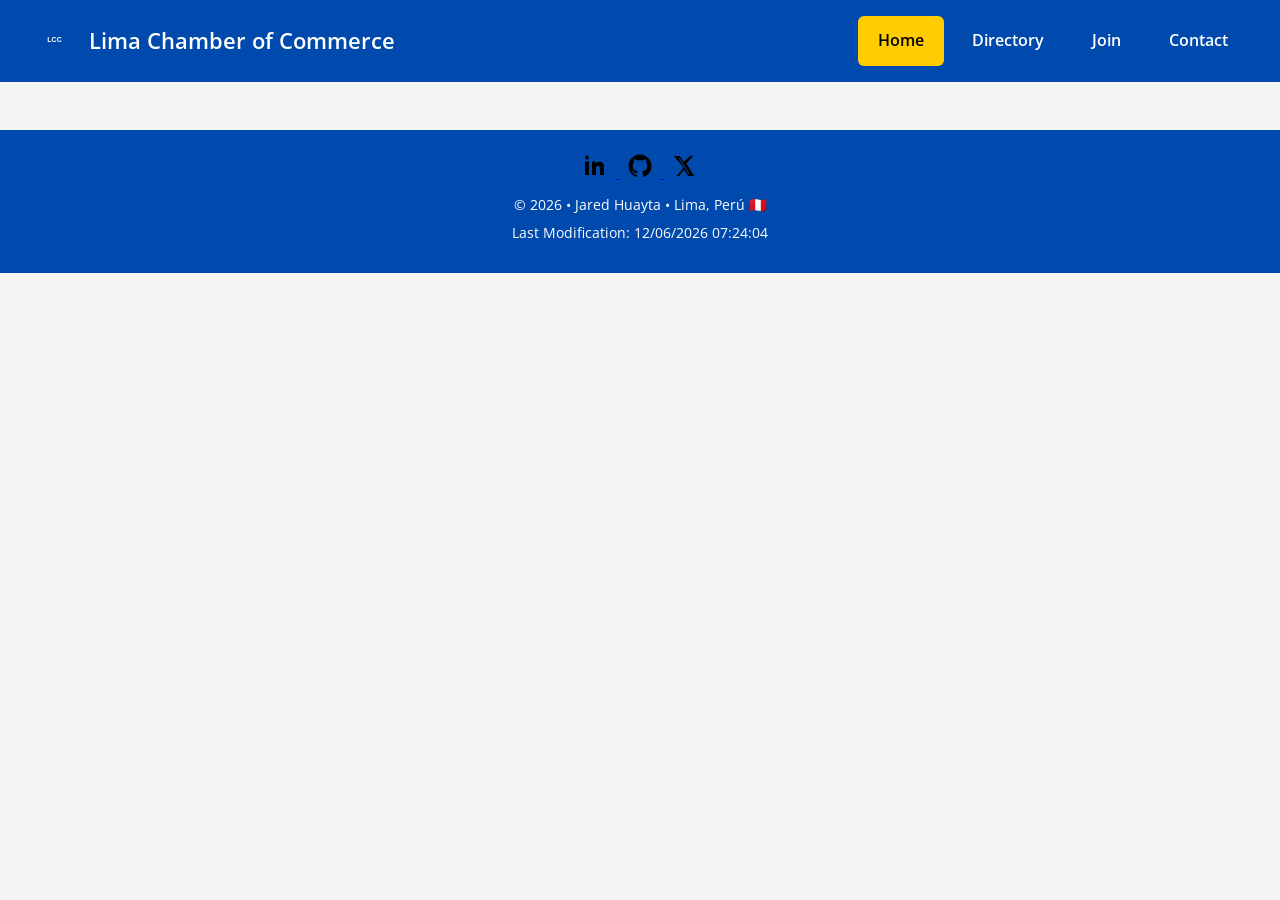
==== chamber/index.html @ 55535513 "week 02 menu" ====
<!DOCTYPE html>
<html lang="en">

<head>
    <meta charset="UTF-8">
    <meta name="viewport" content="width=device-width, initial-scale=1.0">
    <title>Lima Chamber of Commerce – Directory</title>
    <meta name="description" content="Business directory of members of the Lima Chamber of Commerce.">
    <meta name="author" content="Jared Huayta">

    <!-- Social Meta -->
    <meta property="og:title" content="Lima Chamber of Commerce – Directory">
    <meta property="og:description" content="Discover the businesses that support our community.">
    <meta property="og:image" content="images/social-share.png">
    <meta property="og:url" content="https://tu-sitio.com/chamber/directory.html">

    <!-- Favicon -->
    <link rel="icon" type="image/png" href="images/favicon.png">

    <link rel="preconnect" href="https://fonts.googleapis.com">
    <link rel="preconnect" href="https://fonts.gstatic.com" crossorigin>
    <link href="https://fonts.googleapis.com/css2?family=Open+Sans:wght@400;600&display=swap" rel="stylesheet">

    <!-- CSS -->
    <link rel="stylesheet" href="styles/chamber-small.css">
    <link rel="stylesheet" href="styles/chamber.css">

    <!-- JS -->
    <script src="scripts/navigation.js" defer></script>
    <script src="scripts/date.js" defer></script>
    <script src="scripts/directory.js" defer></script>
</head>

<body>
    <header>
        <div class="logo-container">
            <img src="images/logo.svg" alt="Site Logo" class="logo">
            <span class="site-name">Lima Chamber of Commerce</span>
        </div>
        <button id="menu-button" aria-label="Toggle navigation menu">☰</button>
        <nav id="nav-menu">
            <ul>
                <li><a href="index.html" class="active">Home</a></li>
                <li><a href="directory.html">Directory</a></li>
                <li><a href="#">Join</a></li>
                <li><a href="#">Contact</a></li>
            </ul>
        </nav>
    </header>

    <main>

    </main>

    <footer>
        <div class="social">
            <a href="https://linkedin.com/in/jaredhuayta" target="_blank" aria-label="LinkedIn">
                <img src="images/linkedin.svg" alt="LinkedIn icon">
            </a>
            <a href="https://github.com/jaredhuayta" target="_blank" aria-label="GitHub">
                <img src="images/github.svg" alt="GitHub icon">
            </a>
            <a href="https://x.com" aria-label="X account">
                <img src="images/xlogo.svg" alt="X icon">
            </a>
        </div>

        <p>&copy; <span id="currentyear"></span> • Jared Huayta • Lima, Perú 🇵🇪</p>
        <p id="lastModified"></p>
    </footer>
</body>

</html>
---- chamber/styles/chamber-small.css ----
/* ===== ROOT VARIABLES ===== */
:root {
  --primary-color: #004aad;
  --secondary-color: #f5f5f5;
  --accent-color: #ffcc00;
  --text-color: #333;
  --font-main: "Open Sans", sans-serif;
  --radius: 6px;
  --spacing: 1rem;
}

/* ===== GLOBAL RESET ===== */
* {
  box-sizing: border-box;
  margin: 0;
  padding: 0;
}

body {
  font-family: var(--font-main);
  color: var(--text-color);
  background-color: var(--secondary-color);
  line-height: 1.6;
}

/* ===== HEADER ===== */
header {
  display: flex;
  justify-content: space-between;
  align-items: center;
  background-color: var(--primary-color);
  color: #fff;
  padding: var(--spacing);
  position: relative;
}

.logo-container {
  display: flex;
  align-items: center;
  gap: 0.5rem;
}

.logo {
  width: 40px;
}

.site-name {
  font-weight: 600;
  font-size: 1.1rem;
}

/* ===== MENU BUTTON ===== */
#menu-button {
  background: none;
  border: none;
  color: #fff;
  font-size: 2rem;
  cursor: pointer;
  transition: transform 0.2s ease;
}

#menu-button:hover {
  transform: scale(1.1);
}

/* ===== NAVIGATION (Hidden by default) ===== */
nav {
  position: absolute;
  top: 100%;
  left: 0;
  width: 100%;
  background-color: var(--primary-color);
  display: none;
  opacity: 0;
  transform: translateY(-10px);
  transition: all 0.3s ease;
}

nav.open {
  display: block;
  opacity: 1;
  transform: translateY(0);
}

nav ul {
  list-style: none;
  margin: 0;
  padding: 0;
}

nav li {
  border-top: 1px solid rgba(255, 255, 255, 0.25);
}

nav a {
  display: block;
  padding: 1rem;
  color: #fff;
  text-decoration: none;
  font-weight: 600;
}

nav a:hover,
nav a.active {
  background-color: var(--accent-color);
  color: #000;
}

/* ===== MAIN ===== */
main {
  padding: var(--spacing);
}

h1 {
  color: var(--primary-color);
  font-size: 1.5rem;
  text-align: center;
  margin-bottom: 1rem;
}

section {
  background: #fff;
  border-radius: var(--radius);
  padding: var(--spacing);
  margin-bottom: var(--spacing);
  box-shadow: 0 2px 6px rgba(0, 0, 0, 0.1);
}

section h2 {
  background: var(--primary-color);
  color: #fff;
  padding: 0.5rem;
  border-radius: var(--radius) var(--radius) 0 0;
  font-size: 1.1rem;
  margin: -1rem -1rem 1rem -1rem;
}

.student-photo {
  display: block;
  margin: 0.5rem auto;
  max-width: 100%;
  border-radius: var(--radius);
}

/* ===== COURSES ===== */
.courses {
  text-align: center;
}

.filters {
  display: flex;
  justify-content: center;
  gap: 0.5rem;
  flex-wrap: wrap;
  margin: 1rem 0;
}

.filters button {
  background-color: var(--primary-color);
  color: #fff;
  border: none;
  padding: 0.5rem 1.2rem;
  border-radius: var(--radius);
  font-weight: 600;
  cursor: pointer;
  transition: background 0.2s ease;
}

.filters button:hover {
  background-color: var(--accent-color);
  color: #000;
}

.course-cards {
  display: flex;
  flex-direction: column; /* vertical in mobile */
  align-items: center;
  gap: 0.5rem;
}

.course-card {
  background: #eaeaea;
  padding: 0.8rem;
  border-radius: var(--radius);
  width: 80%;
  max-width: 200px;
  text-align: center;
  font-weight: 600;
}

.course-card.completed {
  background-color: #d2ffd2;
  border: 2px solid #32a852;
}

.credits {
  margin-top: 0.8rem;
  font-weight: 500;
  font-size: 0.95rem;
}

/* ===== FOOTER ===== */
footer {
  background-color: var(--primary-color);
  color: #fff;
  text-align: center;
  padding: var(--spacing);
}

footer .social {
  margin-bottom: 0.5rem;
}

footer img {
  width: 24px;
  height: 24px;
  margin: 0 0.4rem;
  filter: invert(1);
  transition: transform 0.2s ease;
}

footer img:hover {
  transform: scale(1.2);
}

footer p {
  margin: 0.3rem 0;
  font-size: 0.9rem;
}
---- chamber/styles/chamber.css ----
@media screen and (min-width: 640px) {
  /* ===== RESET / FIXES ===== */
  html,
  body {
    margin: 0;
    padding: 0;
    background-color: var(--secondary-color);
  }

  header,
  nav {
    border: none;
    margin: 0;
    padding: 0;
  }

  nav {
    position: static !important;
    top: auto !important;
    left: auto !important;
  }

  nav li {
    border-top: 0 !important; /* remove mobile border */
  }

  /* ===== HEADER ===== */
  header {
    display: flex;
    justify-content: space-between;
    align-items: center;
    background-color: var(--primary-color);
    color: #fff;
    padding: 1rem 2rem;
  }

  .logo-container {
    display: flex;
    align-items: center;
    gap: 0.75rem;
    white-space: nowrap;
  }

  .logo {
    width: 45px;
  }

  .site-name {
    font-size: 1.4rem;
    font-weight: 600;
  }

  #menu-button {
    display: none;
  }

  /* ===== NAVIGATION ===== */
  nav {
    display: flex !important;
    justify-content: flex-end;
    align-items: center;
    flex: 1;
    background: transparent;
    border: none;
    opacity: 1 !important;
    transform: none !important;
  }

  nav ul {
    display: flex;
    list-style: none;
    gap: 0.5rem;
    margin: 0;
    padding: 0;
  }

  nav a {
    display: block;
    padding: 0.75rem 1.25rem;
    text-decoration: none;
    color: #fff;
    font-weight: 600;
    border-radius: var(--radius);
    background-clip: padding-box;
    transition: background 0.2s ease, color 0.2s ease;
  }

  nav a:hover,
  nav a.active {
    background-color: var(--accent-color);
    color: #000;
  }

  /* ===== MAIN ===== */
  main {
    max-width: 1100px;
    margin: 2rem auto;
    padding: 0 2rem;
  }

  h1 {
    color: var(--primary-color);
    font-size: 2rem;
    text-align: center;
    margin-bottom: 1.5rem;
  }

  /* === About Me + Student Photo === */
  .top-sections {
    display: grid;
    grid-template-columns: 2fr 1fr;
    gap: 1rem;
    margin-bottom: 2rem;
  }

  section {
    background: #fff;
    border-radius: var(--radius);
    padding: 1.5rem;
    box-shadow: 0 2px 6px rgba(0, 0, 0, 0.1);
  }

  section h2 {
    background: var(--primary-color);
    color: #fff;
    font-size: 1.1rem;
    padding: 0.5rem 1rem;
    border-radius: var(--radius) var(--radius) 0 0;
    margin: -1.5rem -1.5rem 1rem -1.5rem;
  }

  section p {
    font-size: 1rem;
    line-height: 1.6;
  }

  .student-photo {
    display: block;
    margin: 0 auto;
    max-width: 100%;
    border-radius: var(--radius);
  }

  /* ===== COURSES ===== */
  .courses {
    text-align: center;
    margin-top: 2rem;
  }

  .courses h2 {
    background: var(--primary-color);
    color: #fff;
    padding: 0.5rem;
    border-radius: var(--radius) var(--radius) 0 0;
    font-size: 1.2rem;
    margin-bottom: 1rem;
  }

  .filters {
    display: flex;
    justify-content: center;
    gap: 1rem;
    margin: 1.5rem 0;
  }

  .filters button {
    background-color: var(--primary-color);
    color: #fff;
    border: none;
    padding: 0.5rem 1.5rem;
    border-radius: var(--radius);
    font-weight: 600;
    cursor: pointer;
    transition: background 0.2s ease;
  }

  .filters button:hover {
    background-color: var(--accent-color);
    color: #000;
  }

  .course-cards {
    display: flex;
    flex-direction: row; /* horizontal in desktop */
    justify-content: center;
    align-items: stretch;
    flex-wrap: wrap;
    gap: 1rem;
  }

  .course-card {
    background-color: #eaeaea;
    padding: 1rem;
    border-radius: var(--radius);
    width: 150px;
    font-weight: 600;
  }

  .course-card.completed {
    background-color: #d2ffd2;
    border: 2px solid #32a852;
  }

  .credits {
    margin-top: 1rem;
    font-weight: 500;
    font-size: 0.95rem;
  }

  /* ===== FOOTER ===== */
  footer {
    background-color: var(--primary-color);
    color: #fff;
    text-align: center;
    padding: 1.5rem;
    margin-top: 3rem;
  }

  footer .social {
    margin-bottom: 0.5rem;
  }

  footer img {
    width: 24px;
    height: 24px;
    margin: 0 0.5rem;
    filter: invert(1);
    transition: transform 0.2s ease;
  }

  footer img:hover {
    transform: scale(1.2);
  }

  footer p {
    margin: 0.3rem 0;
  }
}
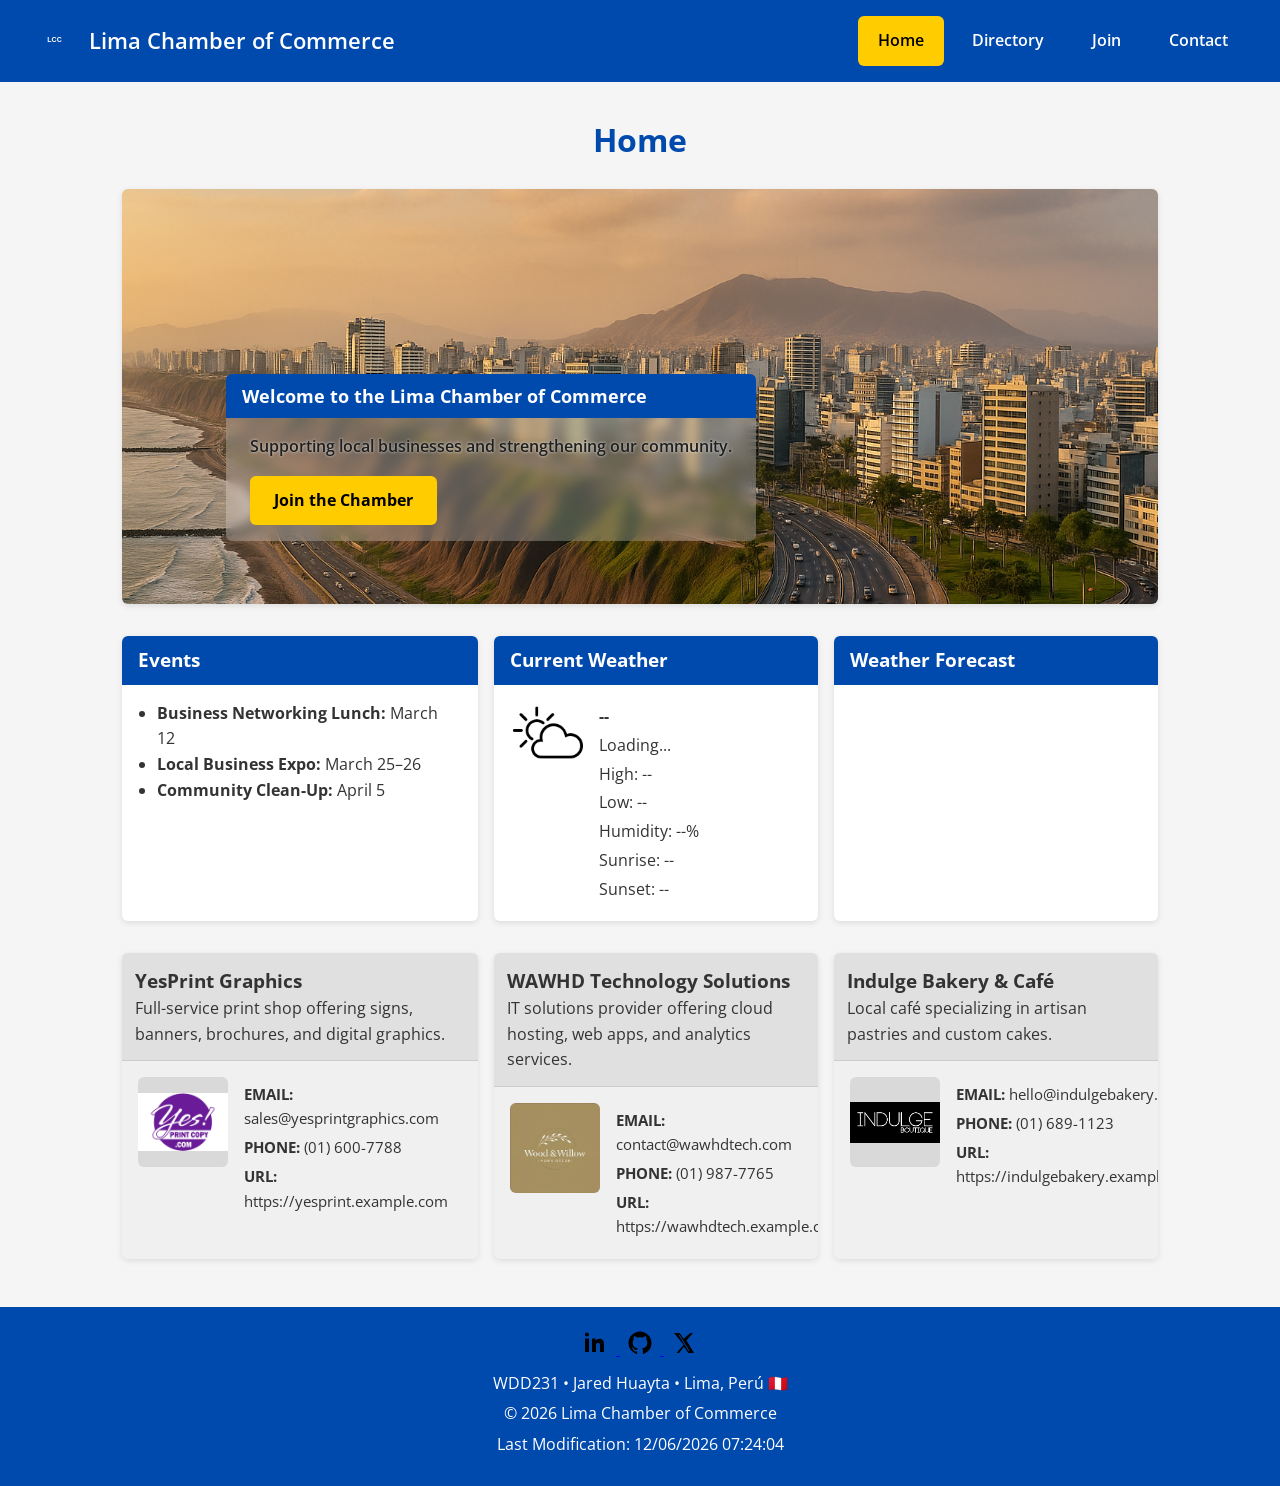
==== commit e98705cd: "week 03" ====
--- a/chamber/index.html
+++ b/chamber/index.html
@@ -5,14 +5,15 @@
     <meta charset="UTF-8">
     <meta name="viewport" content="width=device-width, initial-scale=1.0">
     <title>Lima Chamber of Commerce – Directory</title>
-    <meta name="description" content="Business directory of members of the Lima Chamber of Commerce.">
+    <meta name="description"
+        content="Welcome to the Lima Chamber of Commerce. Learn about events, weather, and local businesses.">
     <meta name="author" content="Jared Huayta">
 
     <!-- Social Meta -->
-    <meta property="og:title" content="Lima Chamber of Commerce – Directory">
-    <meta property="og:description" content="Discover the businesses that support our community.">
-    <meta property="og:image" content="images/social-share.png">
-    <meta property="og:url" content="https://tu-sitio.com/chamber/directory.html">
+    <meta property="og:title" content="Lima Chamber of Commerce">
+    <meta property="og:description" content="Learn about events, weather, and local businesses.">
+    <meta property="og:image" content="https://itsmejared.github.io/wdd231/chamber/images/og-image.jpg" />
+    <meta property="og:url" content="https://itsmejared.github.io/wdd231/chamber/index.html">
 
     <!-- Favicon -->
     <link rel="icon" type="image/png" href="images/favicon.png">
@@ -22,13 +23,14 @@
     <link href="https://fonts.googleapis.com/css2?family=Open+Sans:wght@400;600&display=swap" rel="stylesheet">
 
     <!-- CSS -->
+    <link rel="stylesheet" href="styles/chamber.css">
     <link rel="stylesheet" href="styles/chamber-small.css">
-    <link rel="stylesheet" href="styles/chamber.css">
 
     <!-- JS -->
     <script src="scripts/navigation.js" defer></script>
     <script src="scripts/date.js" defer></script>
-    <script src="scripts/directory.js" defer></script>
+    <script src="scripts/weather.js" defer></script>
+    <script src="scripts/spotlight.js" defer></script>
 </head>
 
 <body>
@@ -42,13 +44,68 @@
             <ul>
                 <li><a href="index.html" class="active">Home</a></li>
                 <li><a href="directory.html">Directory</a></li>
-                <li><a href="#">Join</a></li>
-                <li><a href="#">Contact</a></li>
+                <li><a href="join.html">Join</a></li>
+                <li><a href="contact.html">Contact</a></li>
             </ul>
         </nav>
     </header>
 
     <main>
+
+        <h1>Home</h1>
+
+        <!-- HERO  -->
+        <section class="hero">
+            <img src="images/hero.png" alt="City view" class="hero-img">
+            <div class="hero-text">
+                <h2>Welcome to the Lima Chamber of Commerce</h2>
+                <p>Supporting local businesses and strengthening our community.</p>
+                <a href="join.html" class="cta-button">Join the Chamber</a>
+            </div>
+        </section>
+
+        <!-- === TOP INFO GRID === -->
+        <div class="info-grid">
+
+            <!-- EVENTS -->
+            <div class="info-card events">
+                <h3>Events</h3>
+                <ul>
+                    <li><strong>Business Networking Lunch:</strong> March 12</li>
+                    <li><strong>Local Business Expo:</strong> March 25–26</li>
+                    <li><strong>Community Clean-Up:</strong> April 5</li>
+                </ul>
+            </div>
+
+            <!-- CURRENT WEATHER -->
+            <section class="info-card weather-card">
+                <h3>Current Weather</h3>
+
+                <div class="weather-flex">
+                    <img src="images/weather-icon.png" alt="Weather Icon" class="weather-icon">
+
+                    <div id="cw-details">
+                        <p><strong id="cw-temp">--</strong></p>
+                        <p id="cw-desc">Loading...</p>
+                        <p>High: <span id="cw-high">--</span></p>
+                        <p>Low: <span id="cw-low">--</span></p>
+                        <p>Humidity: <span id="cw-hum">--</span>%</p>
+                        <p>Sunrise: <span id="cw-sunrise">--</span></p>
+                        <p>Sunset: <span id="cw-sunset">--</span></p>
+                    </div>
+                </div>
+            </section>
+
+            <!-- WEATHER FORECAST -->
+            <section class="info-card forecast-card">
+                <h3>Weather Forecast</h3>
+                <div id="forecast-list"></div>
+            </section>
+
+        </div>
+
+        <!-- === SPOTLIGHTS === -->
+        <div class="info-grid spotlight-grid" id="spotlight-container"></div>
 
     </main>
 
@@ -65,7 +122,8 @@
             </a>
         </div>
 
-        <p>&copy; <span id="currentyear"></span> • Jared Huayta • Lima, Perú 🇵🇪</p>
+        <p>WDD231 • Jared Huayta • Lima, Perú 🇵🇪</p>
+        <p>&copy; <span id="currentyear"></span> Lima Chamber of Commerce</p>
         <p id="lastModified"></p>
     </footer>
 </body>
--- a/chamber/styles/chamber.css
+++ b/chamber/styles/chamber.css
@@ -1,238 +1,563 @@
+/* ===== ROOT VARIABLES ===== */
+:root {
+  --primary-color: #004aad;
+  --secondary-color: #f5f5f5;
+  --accent-color: #ffcc00;
+  --text-color: #333;
+  --font-main: "Open Sans", sans-serif;
+  --radius: 6px;
+  --spacing: 1rem;
+  --white-color: #ffffff;
+}
+
+/* ===== GLOBAL RESET ===== */
+* {
+  box-sizing: border-box;
+  margin: 0;
+  padding: 0;
+}
+
+body {
+  font-family: var(--font-main);
+  color: var(--text-color);
+  background-color: var(--secondary-color);
+  line-height: 1.6;
+}
+
+/* ===== RESET / FIXES (antes dentro del media) ===== */
+html,
+body {
+  margin: 0;
+  padding: 0;
+  background-color: var(--secondary-color);
+}
+
+header,
+nav {
+  border: none;
+  margin: 0;
+  padding: 0;
+}
+
+nav {
+  position: static !important;
+  top: auto !important;
+  left: auto !important;
+}
+
+nav li {
+  border-top: 0 !important; /* remove mobile border */
+}
+
+/* ===== HEADER ===== */
+header {
+  display: flex;
+  justify-content: space-between;
+  align-items: center;
+  background-color: var(--primary-color);
+  color: var(--white-color);
+  padding: 1rem 2rem;
+}
+
+.logo-container {
+  display: flex;
+  align-items: center;
+  gap: 0.75rem;
+  white-space: nowrap;
+}
+
+.logo {
+  width: 45px;
+}
+
+.site-name {
+  font-size: 1.4rem;
+  font-weight: 600;
+}
+
+#menu-button {
+  display: none;
+}
+
+/* ===== NAVIGATION ===== */
+nav {
+  display: flex !important;
+  justify-content: flex-end;
+  align-items: center;
+  flex: 1;
+  background: transparent;
+  border: none;
+  opacity: 1 !important;
+  transform: none !important;
+}
+
+nav ul {
+  display: flex;
+  list-style: none;
+  gap: 0.5rem;
+  margin: 0;
+  padding: 0;
+}
+
+nav a {
+  display: block;
+  padding: 0.75rem 1.25rem;
+  text-decoration: none;
+  color: var(--white-color);
+  font-weight: 600;
+  border-radius: var(--radius);
+  background-clip: padding-box;
+  transition: background 0.2s ease, color 0.2s ease;
+}
+
+nav a:hover,
+nav a.active {
+  background-color: var(--accent-color);
+  color: #000;
+}
+
+/* ===== MAIN ===== */
+main {
+  max-width: 1100px;
+  margin: 2rem auto;
+  padding: 0 2rem;
+}
+
+h1 {
+  color: var(--primary-color);
+  font-size: 2rem;
+  text-align: center;
+  margin-bottom: 1.5rem;
+}
+
+/* === About Me + Student Photo === */
+.top-sections {
+  display: grid;
+  grid-template-columns: 2fr 1fr;
+  gap: 1rem;
+  margin-bottom: 2rem;
+}
+
+section {
+  background: #fff;
+  border-radius: var(--radius);
+  padding: 1.5rem;
+  box-shadow: 0 2px 6px rgba(0, 0, 0, 0.1);
+}
+
+section h2 {
+  background: var(--primary-color);
+  color: var(--white-color);
+  font-size: 1.1rem;
+  padding: 0.5rem 1rem;
+  border-radius: var(--radius) var(--radius) 0 0;
+  margin: -1.5rem -1.5rem 1rem -1.5rem;
+}
+
+section p {
+  font-size: 1rem;
+  line-height: 1.6;
+}
+
+.student-photo {
+  display: block;
+  margin: 0 auto;
+  max-width: 100%;
+  border-radius: var(--radius);
+}
+
+/* ===== COURSES ===== */
+.courses {
+  text-align: center;
+  margin-top: 2rem;
+}
+
+.courses h2 {
+  background: var(--primary-color);
+  color: var(--white-color);
+  padding: 0.5rem;
+  border-radius: var(--radius) var(--radius) 0 0;
+  font-size: 1.2rem;
+  margin-bottom: 1rem;
+}
+
+.filters {
+  display: flex;
+  justify-content: center;
+  gap: 1rem;
+  margin: 1.5rem 0;
+}
+
+.filters button {
+  background-color: var(--primary-color);
+  color: var(--white-color);
+  border: none;
+  padding: 0.5rem 1.5rem;
+  border-radius: var(--radius);
+  font-weight: 600;
+  cursor: pointer;
+  transition: background 0.2s ease;
+}
+
+.filters button:hover {
+  background-color: var(--accent-color);
+  color: #000;
+}
+
+.course-cards {
+  display: flex;
+  flex-direction: row; /* horizontal en desktop */
+  justify-content: center;
+  align-items: stretch;
+  flex-wrap: wrap;
+  gap: 1rem;
+}
+
+.course-card {
+  background-color: #eaeaea;
+  padding: 1rem;
+  border-radius: var(--radius);
+  width: 150px;
+  font-weight: 600;
+}
+
+.course-card.completed {
+  background-color: #d2ffd2;
+  border: 2px solid #32a852;
+}
+
+.credits {
+  margin-top: 1rem;
+  font-weight: 500;
+  font-size: 0.95rem;
+}
+
+/* ===== FOOTER ===== */
+footer {
+  background-color: var(--primary-color);
+  color: var(--white-color);
+  text-align: center;
+  padding: 1.5rem;
+  margin-top: 3rem;
+}
+
+footer .social {
+  margin-bottom: 0.5rem;
+}
+
+footer img {
+  width: 24px;
+  height: 24px;
+  margin: 0 0.5rem;
+  filter: invert(1);
+  transition: transform 0.2s ease;
+}
+
+footer img:hover {
+  transform: scale(1.2);
+}
+
+footer p {
+  margin: 0.3rem 0;
+}
+
+/* =============================== */
+/* DIRECTORY PAGE – GRID / LIST VIEWS */
+/* =============================== */
+
+.view-buttons {
+  text-align: center;
+  margin: 1rem 0;
+  display: none; /* oculto en mobile por defecto */
+}
+
+.view-buttons button {
+  padding: 0.6rem 1.2rem;
+  font-weight: bold;
+  background: var(--primary-color);
+  color: var(--white-color);
+  border: none;
+  border-radius: var(--radius);
+  cursor: pointer;
+  margin: 0 0.5rem;
+}
+
+.view-buttons button:hover {
+  background: var(--accent-color);
+  color: #000;
+}
+
+/* GRID VIEW */
+.directory-grid {
+  display: grid;
+  grid-template-columns: repeat(auto-fit, minmax(260px, 1fr));
+  gap: 1rem;
+}
+
+/* =====================================================
+   DIRECTORY – GRID CARD IMPROVEMENTS
+   ===================================================== */
+
+.member-card {
+  background: #fff;
+  border-radius: var(--radius);
+  box-shadow: 0 2px 6px rgba(0, 0, 0, 0.1);
+
+  /* CENTRAR CONTENIDO */
+  display: flex;
+  flex-direction: column;
+  align-items: center;
+  text-align: center;
+
+  /* TAMAÑO UNIFORME */
+  min-height: 320px;
+  max-height: 420px;
+  padding: 1.2rem;
+
+  /* EVITAR QUE EL CARD CREZCA DE MÁS */
+  overflow: hidden;
+}
+
+.member-card h3 {
+  margin: 0.5rem 0;
+  font-size: 1.15rem;
+  font-weight: 600;
+  color: var(--primary-color);
+}
+
+.member-card p {
+  margin: 0.25rem 0;
+  font-size: 0.95rem;
+}
+
+.member-card a {
+  margin-top: auto; /* empuja el link abajo */
+  font-weight: bold;
+  color: var(--primary-color);
+  text-decoration: none;
+}
+
+.member-card a:hover {
+  color: var(--accent-color);
+}
+
+/* =====================================================
+   IMÁGENES UNIFORMES
+   ===================================================== */
+
+.member-card img {
+  width: 100%;
+  max-width: 150px; /* máximo */
+  min-width: 120px; /* mínimo */
+  height: auto;
+
+  aspect-ratio: 1 / 1; /* cuadrado uniforme */
+  object-fit: contain; /* no recorta, mantiene la imagen */
+
+  margin-bottom: 1rem;
+}
+
+/* =============================== */
+/* LIST VIEW – estilo tabla */
+/* =============================== */
+
+.directory-list {
+  display: flex;
+  flex-direction: column;
+  width: 100%;
+}
+
+/* Cada fila */
+.list-item {
+  display: grid;
+  grid-template-columns: 1.2fr 2fr 1fr 1.5fr;
+  padding: 1rem;
+  align-items: center;
+  font-size: 0.95rem;
+  background: #fff;
+  border-bottom: 1px solid #dcdcdc;
+}
+
+/* Zebra style */
+.list-item.even {
+  background: #eef9f7;
+}
+
+/* text alignment */
+.list-name {
+  font-weight: 600;
+}
+
+.list-website a {
+  color: #0066cc;
+  text-decoration: none;
+}
+
+/* Hover */
+.list-item:hover {
+  background: #dff3ff;
+}
+
+/* Hide images in list view */
+.directory-list img {
+  display: none !important;
+}
+
+/* Desktop – mostrar botones */
 @media screen and (min-width: 640px) {
-  /* ===== RESET / FIXES ===== */
-  html,
-  body {
-    margin: 0;
+  .view-buttons {
+    display: block;
+  }
+}
+
+/* HERO */
+.hero {
+  position: relative;
+  margin-bottom: 2rem;
+  padding: 0 !important;
+}
+
+.hero-img {
+  width: 100%;
+  border-radius: var(--radius);
+  display: block;
+}
+
+.hero-text {
+  position: absolute;
+  bottom: 15%;
+  left: 10%;
+  background: rgba(255, 255, 255, 0.25);
+  backdrop-filter: blur(6px);
+  -webkit-backdrop-filter: blur(6px);
+  padding: 1rem 1.5rem;
+  border-radius: var(--radius);
+  color: #1f1f1f;
+}
+
+.hero-text p {
+  color: #1f1f1f;
+  font-weight: 600;
+  text-shadow: 0px 0px 3px rgba(255, 255, 255, 0.8);
+}
+
+.cta-button {
+  display: inline-block;
+  padding: 0.75rem 1.5rem;
+  background: var(--accent-color);
+  color: #000;
+  font-weight: bold;
+  border-radius: var(--radius);
+  text-decoration: none;
+  margin-top: 1rem;
+}
+
+/* ============= HOME PAGE TOP INFO GRID ============= */
+
+.info-grid {
+  display: grid;
+  grid-template-columns: 1.1fr 1fr 1fr;
+  gap: 1rem;
+  margin: 2rem 0;
+}
+
+/* Each card is fully independent */
+.info-card {
+  background: #fff;
+  padding: 1rem 1.2rem;
+  border-radius: var(--radius);
+  box-shadow: 0 2px 6px rgba(0, 0, 0, 0.1);
+}
+
+.info-card h3 {
+  background: var(--primary-color);
+  color: #fff;
+  padding: 0.6rem 1rem;
+  margin: -1rem -1.2rem 1rem -1.2rem;
+  border-radius: var(--radius) var(--radius) 0 0;
+}
+
+/* Events list */
+.events ul {
+  padding-left: 1rem;
+  margin-top: 0.5rem;
+  line-height: 1.6;
+}
+
+.weather-card .weather-flex {
+  display: flex;
+  align-items: flex-start;
+  gap: 1rem;
+}
+
+.weather-card .weather-icon {
+  width: 70px;
+  height: auto;
+}
+
+.weather-card p {
+  margin: 0.2rem 0;
+}
+
+/* WEATHER FORECAST */
+.forecast-card #forecast-list p {
+  margin: 0.7rem 0;
+  font-size: 1rem;
+}
+
+.forecast-card strong {
+  font-size: 1.1rem;
+}
+
+/* ============= SPOTLIGHT ROW ============= */
+/* Spotlight card */
+.spotlight-card {
+    background: #f0f0f0;
+    border-radius: var(--radius);
+    overflow: hidden;
     padding: 0;
-    background-color: var(--secondary-color);
-  }
-
-  header,
-  nav {
-    border: none;
-    margin: 0;
-    padding: 0;
-  }
-
-  nav {
-    position: static !important;
-    top: auto !important;
-    left: auto !important;
-  }
-
-  nav li {
-    border-top: 0 !important; /* remove mobile border */
-  }
-
-  /* ===== HEADER ===== */
-  header {
+}
+
+/* Header */
+.spotlight-header {
+    background: #e0e0e0;
+    padding: 0.8rem;
+}
+
+/* Divider line */
+.spotlight-divider {
+    width: 100%;
+    height: 1px;
+    background: #ccc;
+}
+
+/* CONTENT LAYOUT: image left + info right */
+.spotlight-content {
     display: flex;
-    justify-content: space-between;
-    align-items: center;
-    background-color: var(--primary-color);
-    color: #fff;
-    padding: 1rem 2rem;
-  }
-
-  .logo-container {
-    display: flex;
-    align-items: center;
-    gap: 0.75rem;
-    white-space: nowrap;
-  }
-
-  .logo {
-    width: 45px;
-  }
-
-  .site-name {
-    font-size: 1.4rem;
-    font-weight: 600;
-  }
-
-  #menu-button {
-    display: none;
-  }
-
-  /* ===== NAVIGATION ===== */
-  nav {
-    display: flex !important;
-    justify-content: flex-end;
-    align-items: center;
+    align-items: flex-start;
+    gap: 1rem;
+    padding: 1rem;
+}
+
+/* Image box */
+.spotlight-img {
+    width: 90px;
+    height: 90px;
+    object-fit: contain;
+    background: #d9d9d9;
+    border-radius: var(--radius);
+}
+
+/* Info box */
+.spotlight-info {
     flex: 1;
-    background: transparent;
-    border: none;
-    opacity: 1 !important;
-    transform: none !important;
-  }
-
-  nav ul {
-    display: flex;
-    list-style: none;
-    gap: 0.5rem;
-    margin: 0;
-    padding: 0;
-  }
-
-  nav a {
-    display: block;
-    padding: 0.75rem 1.25rem;
-    text-decoration: none;
-    color: #fff;
-    font-weight: 600;
-    border-radius: var(--radius);
-    background-clip: padding-box;
-    transition: background 0.2s ease, color 0.2s ease;
-  }
-
-  nav a:hover,
-  nav a.active {
-    background-color: var(--accent-color);
-    color: #000;
-  }
-
-  /* ===== MAIN ===== */
-  main {
-    max-width: 1100px;
-    margin: 2rem auto;
-    padding: 0 2rem;
-  }
-
-  h1 {
-    color: var(--primary-color);
-    font-size: 2rem;
-    text-align: center;
-    margin-bottom: 1.5rem;
-  }
-
-  /* === About Me + Student Photo === */
-  .top-sections {
-    display: grid;
-    grid-template-columns: 2fr 1fr;
-    gap: 1rem;
-    margin-bottom: 2rem;
-  }
-
-  section {
-    background: #fff;
-    border-radius: var(--radius);
-    padding: 1.5rem;
-    box-shadow: 0 2px 6px rgba(0, 0, 0, 0.1);
-  }
-
-  section h2 {
-    background: var(--primary-color);
-    color: #fff;
-    font-size: 1.1rem;
-    padding: 0.5rem 1rem;
-    border-radius: var(--radius) var(--radius) 0 0;
-    margin: -1.5rem -1.5rem 1rem -1.5rem;
-  }
-
-  section p {
-    font-size: 1rem;
-    line-height: 1.6;
-  }
-
-  .student-photo {
-    display: block;
-    margin: 0 auto;
-    max-width: 100%;
-    border-radius: var(--radius);
-  }
-
-  /* ===== COURSES ===== */
-  .courses {
-    text-align: center;
-    margin-top: 2rem;
-  }
-
-  .courses h2 {
-    background: var(--primary-color);
-    color: #fff;
-    padding: 0.5rem;
-    border-radius: var(--radius) var(--radius) 0 0;
-    font-size: 1.2rem;
-    margin-bottom: 1rem;
-  }
-
-  .filters {
-    display: flex;
-    justify-content: center;
-    gap: 1rem;
-    margin: 1.5rem 0;
-  }
-
-  .filters button {
-    background-color: var(--primary-color);
-    color: #fff;
-    border: none;
-    padding: 0.5rem 1.5rem;
-    border-radius: var(--radius);
-    font-weight: 600;
-    cursor: pointer;
-    transition: background 0.2s ease;
-  }
-
-  .filters button:hover {
-    background-color: var(--accent-color);
-    color: #000;
-  }
-
-  .course-cards {
-    display: flex;
-    flex-direction: row; /* horizontal in desktop */
-    justify-content: center;
-    align-items: stretch;
-    flex-wrap: wrap;
-    gap: 1rem;
-  }
-
-  .course-card {
-    background-color: #eaeaea;
-    padding: 1rem;
-    border-radius: var(--radius);
-    width: 150px;
-    font-weight: 600;
-  }
-
-  .course-card.completed {
-    background-color: #d2ffd2;
-    border: 2px solid #32a852;
-  }
-
-  .credits {
-    margin-top: 1rem;
-    font-weight: 500;
+}
+
+.spotlight-info p {
+    margin: 0.3rem 0;
     font-size: 0.95rem;
-  }
-
-  /* ===== FOOTER ===== */
-  footer {
-    background-color: var(--primary-color);
-    color: #fff;
-    text-align: center;
-    padding: 1.5rem;
-    margin-top: 3rem;
-  }
-
-  footer .social {
-    margin-bottom: 0.5rem;
-  }
-
-  footer img {
-    width: 24px;
-    height: 24px;
-    margin: 0 0.5rem;
-    filter: invert(1);
-    transition: transform 0.2s ease;
-  }
-
-  footer img:hover {
-    transform: scale(1.2);
-  }
-
-  footer p {
-    margin: 0.3rem 0;
-  }
-}
+}
+
+.spotlight-info strong {
+    font-weight: bold;
+}
--- a/chamber/styles/chamber-small.css
+++ b/chamber/styles/chamber-small.css
@@ -1,229 +1,241 @@
-/* ===== ROOT VARIABLES ===== */
-:root {
-  --primary-color: #004aad;
-  --secondary-color: #f5f5f5;
-  --accent-color: #ffcc00;
-  --text-color: #333;
-  --font-main: "Open Sans", sans-serif;
-  --radius: 6px;
-  --spacing: 1rem;
+/* Mobile overrides for small screens */
+@media screen and (max-width: 640px) {
+  /* ===== HEADER ===== */
+  header {
+    display: flex;
+    justify-content: space-between;
+    align-items: center;
+    background-color: var(--primary-color);
+    color: #fff;
+    padding: var(--spacing);
+    position: relative;
+  }
+
+  .logo-container {
+    display: flex;
+    align-items: center;
+    gap: 0.5rem;
+  }
+
+  .logo {
+    width: 40px;
+  }
+
+  .site-name {
+    font-weight: 600;
+    font-size: 1.1rem;
+  }
+
+  /* ===== MENU BUTTON ===== */
+  #menu-button {
+    background: none;
+    border: none;
+    color: #fff;
+    font-size: 2rem;
+    cursor: pointer;
+    transition: transform 0.2s ease;
+  }
+
+  #menu-button:hover {
+    transform: scale(1.1);
+  }
+
+  /* ===== NAVIGATION (Hidden by default) ===== */
+  nav {
+    position: absolute;
+    top: 100%;
+    left: 0;
+    width: 100%;
+    background-color: var(--primary-color);
+    display: none;
+    opacity: 0;
+    transform: translateY(-10px);
+    transition: all 0.3s ease;
+  }
+
+  nav.open {
+    display: block;
+    opacity: 1;
+    transform: translateY(0);
+  }
+
+  nav ul {
+    list-style: none;
+    margin: 0;
+    padding: 0;
+  }
+
+  nav li {
+    border-top: 1px solid rgba(255, 255, 255, 0.25);
+  }
+
+  nav a {
+    display: block;
+    padding: 1rem;
+    color: #fff;
+    text-decoration: none;
+    font-weight: 600;
+  }
+
+  nav a:hover,
+  nav a.active {
+    background-color: var(--accent-color);
+    color: #000;
+  }
+
+  /* ===== MAIN ===== */
+  main {
+    padding: var(--spacing);
+  }
+
+  h1 {
+    color: var(--primary-color);
+    font-size: 1.5rem;
+    text-align: center;
+    margin-bottom: 1rem;
+  }
+
+  section {
+    background: #fff;
+    border-radius: var(--radius);
+    padding: var(--spacing);
+    margin-bottom: var(--spacing);
+    box-shadow: 0 2px 6px rgba(0, 0, 0, 0.1);
+  }
+
+  section h2 {
+    background: var(--primary-color);
+    color: #fff;
+    padding: 0.5rem;
+    border-radius: var(--radius) var(--radius) 0 0;
+    font-size: 1.1rem;
+    margin: -1rem -1rem 1rem -1rem;
+  }
+
+  .student-photo {
+    display: block;
+    margin: 0.5rem auto;
+    max-width: 100%;
+    border-radius: var(--radius);
+  }
+
+  /* ===== COURSES ===== */
+  .courses {
+    text-align: center;
+  }
+
+  .filters {
+    display: flex;
+    justify-content: center;
+    gap: 0.5rem;
+    flex-wrap: wrap;
+    margin: 1rem 0;
+  }
+
+  .filters button {
+    background-color: var(--primary-color);
+    color: #fff;
+    border: none;
+    padding: 0.5rem 1.2rem;
+    border-radius: var(--radius);
+    font-weight: 600;
+    cursor: pointer;
+    transition: background 0.2s ease;
+  }
+
+  .filters button:hover {
+    background-color: var(--accent-color);
+    color: #000;
+  }
+
+  .course-cards {
+    display: flex;
+    flex-direction: column; /* vertical en mobile */
+    align-items: center;
+    gap: 0.5rem;
+  }
+
+  .course-card {
+    background: #eaeaea;
+    padding: 0.8rem;
+    border-radius: var(--radius);
+    width: 80%;
+    max-width: 200px;
+    text-align: center;
+    font-weight: 600;
+  }
+
+  .course-card.completed {
+    background-color: #d2ffd2;
+    border: 2px solid #32a852;
+  }
+
+  .credits {
+    margin-top: 0.8rem;
+    font-weight: 500;
+    font-size: 0.95rem;
+  }
+  .hero-text h2,
+  .hero-text p {
+    display: none;
+  }
+
+  /* CTA superpuesto sobre la imagen */
+  .hero-text {
+    position: absolute;
+    bottom: 10px;
+    left: 50%;
+    transform: translateX(-50%);
+    padding: 0;
+    background: none;
+  }
+
+  /* ajustar CTA para mobile */
+  .cta-button {
+    font-size: 0.9rem;
+    padding: 0.6rem 1.2rem;
+    border-radius: var(--radius);
+  }
+
+  /* Home top grid becomes stacked */
+  .info-grid {
+    grid-template-columns: 1fr;
+  }
+
+  .info-card h3 {
+    font-size: 1.1rem;
+  }
+
+  .spotlight-row {
+    grid-template-columns: 1fr;
+  }
+
+  /* ===== FOOTER ===== */
+  footer {
+    background-color: var(--primary-color);
+    color: #fff;
+    text-align: center;
+    padding: var(--spacing);
+  }
+
+  footer .social {
+    margin-bottom: 0.5rem;
+  }
+
+  footer img {
+    width: 24px;
+    height: 24px;
+    margin: 0 0.4rem;
+    filter: invert(1);
+    transition: transform 0.2s ease;
+  }
+
+  footer img:hover {
+    transform: scale(1.2);
+  }
+
+  footer p {
+    margin: 0.3rem 0;
+    font-size: 0.9rem;
+  }
 }
-
-/* ===== GLOBAL RESET ===== */
-* {
-  box-sizing: border-box;
-  margin: 0;
-  padding: 0;
-}
-
-body {
-  font-family: var(--font-main);
-  color: var(--text-color);
-  background-color: var(--secondary-color);
-  line-height: 1.6;
-}
-
-/* ===== HEADER ===== */
-header {
-  display: flex;
-  justify-content: space-between;
-  align-items: center;
-  background-color: var(--primary-color);
-  color: #fff;
-  padding: var(--spacing);
-  position: relative;
-}
-
-.logo-container {
-  display: flex;
-  align-items: center;
-  gap: 0.5rem;
-}
-
-.logo {
-  width: 40px;
-}
-
-.site-name {
-  font-weight: 600;
-  font-size: 1.1rem;
-}
-
-/* ===== MENU BUTTON ===== */
-#menu-button {
-  background: none;
-  border: none;
-  color: #fff;
-  font-size: 2rem;
-  cursor: pointer;
-  transition: transform 0.2s ease;
-}
-
-#menu-button:hover {
-  transform: scale(1.1);
-}
-
-/* ===== NAVIGATION (Hidden by default) ===== */
-nav {
-  position: absolute;
-  top: 100%;
-  left: 0;
-  width: 100%;
-  background-color: var(--primary-color);
-  display: none;
-  opacity: 0;
-  transform: translateY(-10px);
-  transition: all 0.3s ease;
-}
-
-nav.open {
-  display: block;
-  opacity: 1;
-  transform: translateY(0);
-}
-
-nav ul {
-  list-style: none;
-  margin: 0;
-  padding: 0;
-}
-
-nav li {
-  border-top: 1px solid rgba(255, 255, 255, 0.25);
-}
-
-nav a {
-  display: block;
-  padding: 1rem;
-  color: #fff;
-  text-decoration: none;
-  font-weight: 600;
-}
-
-nav a:hover,
-nav a.active {
-  background-color: var(--accent-color);
-  color: #000;
-}
-
-/* ===== MAIN ===== */
-main {
-  padding: var(--spacing);
-}
-
-h1 {
-  color: var(--primary-color);
-  font-size: 1.5rem;
-  text-align: center;
-  margin-bottom: 1rem;
-}
-
-section {
-  background: #fff;
-  border-radius: var(--radius);
-  padding: var(--spacing);
-  margin-bottom: var(--spacing);
-  box-shadow: 0 2px 6px rgba(0, 0, 0, 0.1);
-}
-
-section h2 {
-  background: var(--primary-color);
-  color: #fff;
-  padding: 0.5rem;
-  border-radius: var(--radius) var(--radius) 0 0;
-  font-size: 1.1rem;
-  margin: -1rem -1rem 1rem -1rem;
-}
-
-.student-photo {
-  display: block;
-  margin: 0.5rem auto;
-  max-width: 100%;
-  border-radius: var(--radius);
-}
-
-/* ===== COURSES ===== */
-.courses {
-  text-align: center;
-}
-
-.filters {
-  display: flex;
-  justify-content: center;
-  gap: 0.5rem;
-  flex-wrap: wrap;
-  margin: 1rem 0;
-}
-
-.filters button {
-  background-color: var(--primary-color);
-  color: #fff;
-  border: none;
-  padding: 0.5rem 1.2rem;
-  border-radius: var(--radius);
-  font-weight: 600;
-  cursor: pointer;
-  transition: background 0.2s ease;
-}
-
-.filters button:hover {
-  background-color: var(--accent-color);
-  color: #000;
-}
-
-.course-cards {
-  display: flex;
-  flex-direction: column; /* vertical in mobile */
-  align-items: center;
-  gap: 0.5rem;
-}
-
-.course-card {
-  background: #eaeaea;
-  padding: 0.8rem;
-  border-radius: var(--radius);
-  width: 80%;
-  max-width: 200px;
-  text-align: center;
-  font-weight: 600;
-}
-
-.course-card.completed {
-  background-color: #d2ffd2;
-  border: 2px solid #32a852;
-}
-
-.credits {
-  margin-top: 0.8rem;
-  font-weight: 500;
-  font-size: 0.95rem;
-}
-
-/* ===== FOOTER ===== */
-footer {
-  background-color: var(--primary-color);
-  color: #fff;
-  text-align: center;
-  padding: var(--spacing);
-}
-
-footer .social {
-  margin-bottom: 0.5rem;
-}
-
-footer img {
-  width: 24px;
-  height: 24px;
-  margin: 0 0.4rem;
-  filter: invert(1);
-  transition: transform 0.2s ease;
-}
-
-footer img:hover {
-  transform: scale(1.2);
-}
-
-footer p {
-  margin: 0.3rem 0;
-  font-size: 0.9rem;
-}
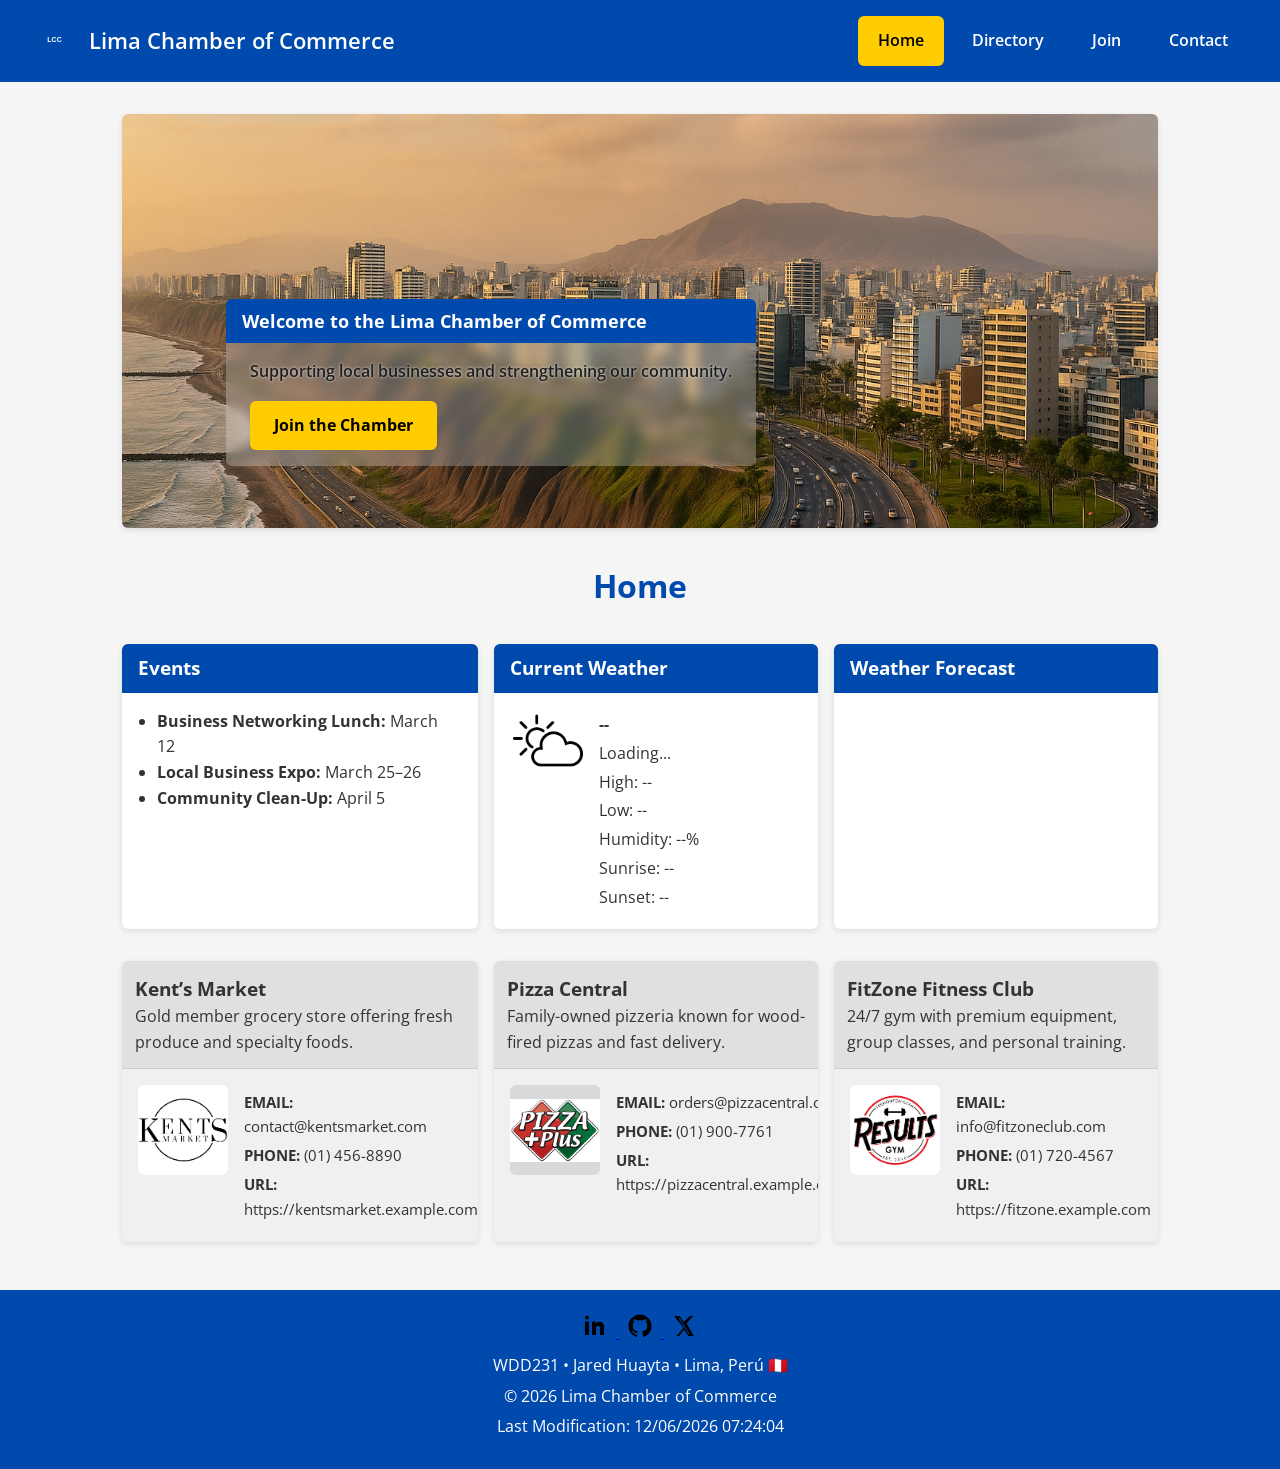
==== commit 1799499c: "week 03: fix h1" ====
--- a/chamber/index.html
+++ b/chamber/index.html
@@ -52,8 +52,6 @@
 
     <main>
 
-        <h1>Home</h1>
-
         <!-- HERO  -->
         <section class="hero">
             <img src="images/hero.png" alt="City view" class="hero-img">
@@ -63,6 +61,8 @@
                 <a href="join.html" class="cta-button">Join the Chamber</a>
             </div>
         </section>
+
+        <h1>Home</h1>
 
         <!-- === TOP INFO GRID === -->
         <div class="info-grid">
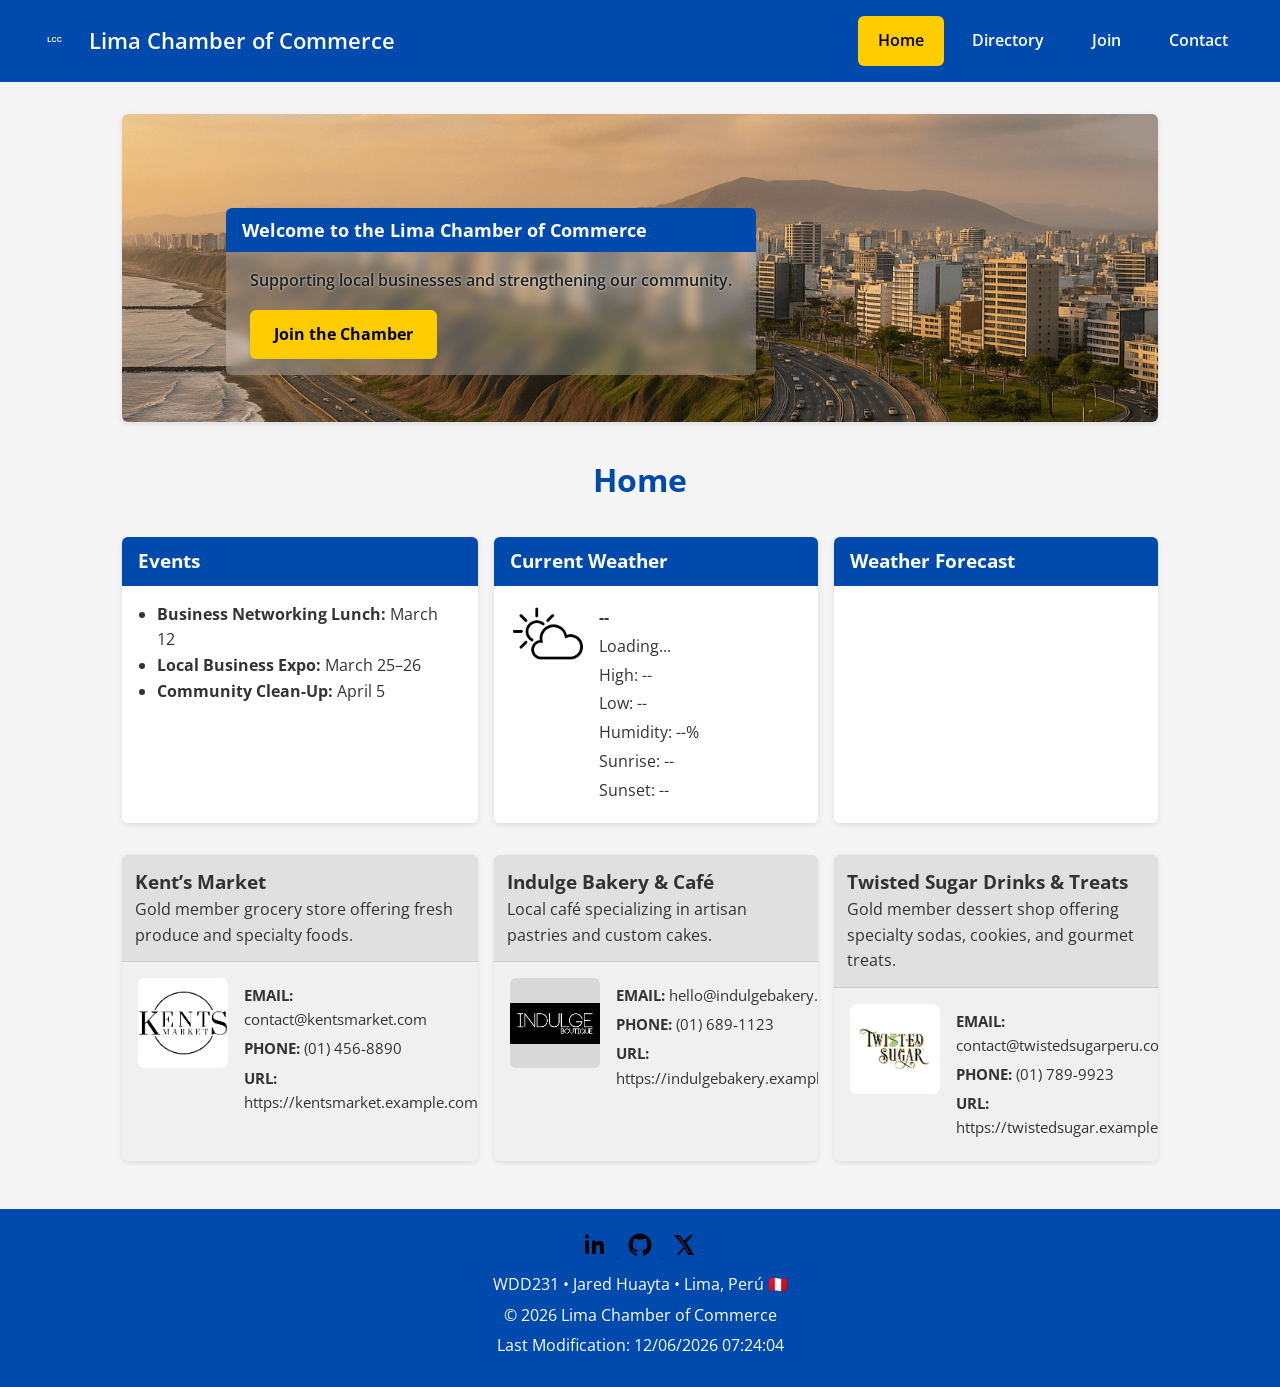
==== commit a8eeecd5: "week 03: fix image" ====
--- a/chamber/index.html
+++ b/chamber/index.html
@@ -10,8 +10,9 @@
     <meta name="author" content="Jared Huayta">
 
     <!-- Social Meta -->
-    <meta property="og:title" content="Lima Chamber of Commerce">
-    <meta property="og:description" content="Learn about events, weather, and local businesses.">
+    <meta property="og:title" content="Lima Chamber of Commerce Supporting Local Businesses">
+    <meta property="og:description"
+        content="Discover upcoming events, local business spotlights, and real-time weather updates for the Lima community.">
     <meta property="og:image" content="https://itsmejared.github.io/wdd231/chamber/images/og-image.jpg" />
     <meta property="og:url" content="https://itsmejared.github.io/wdd231/chamber/index.html">
 
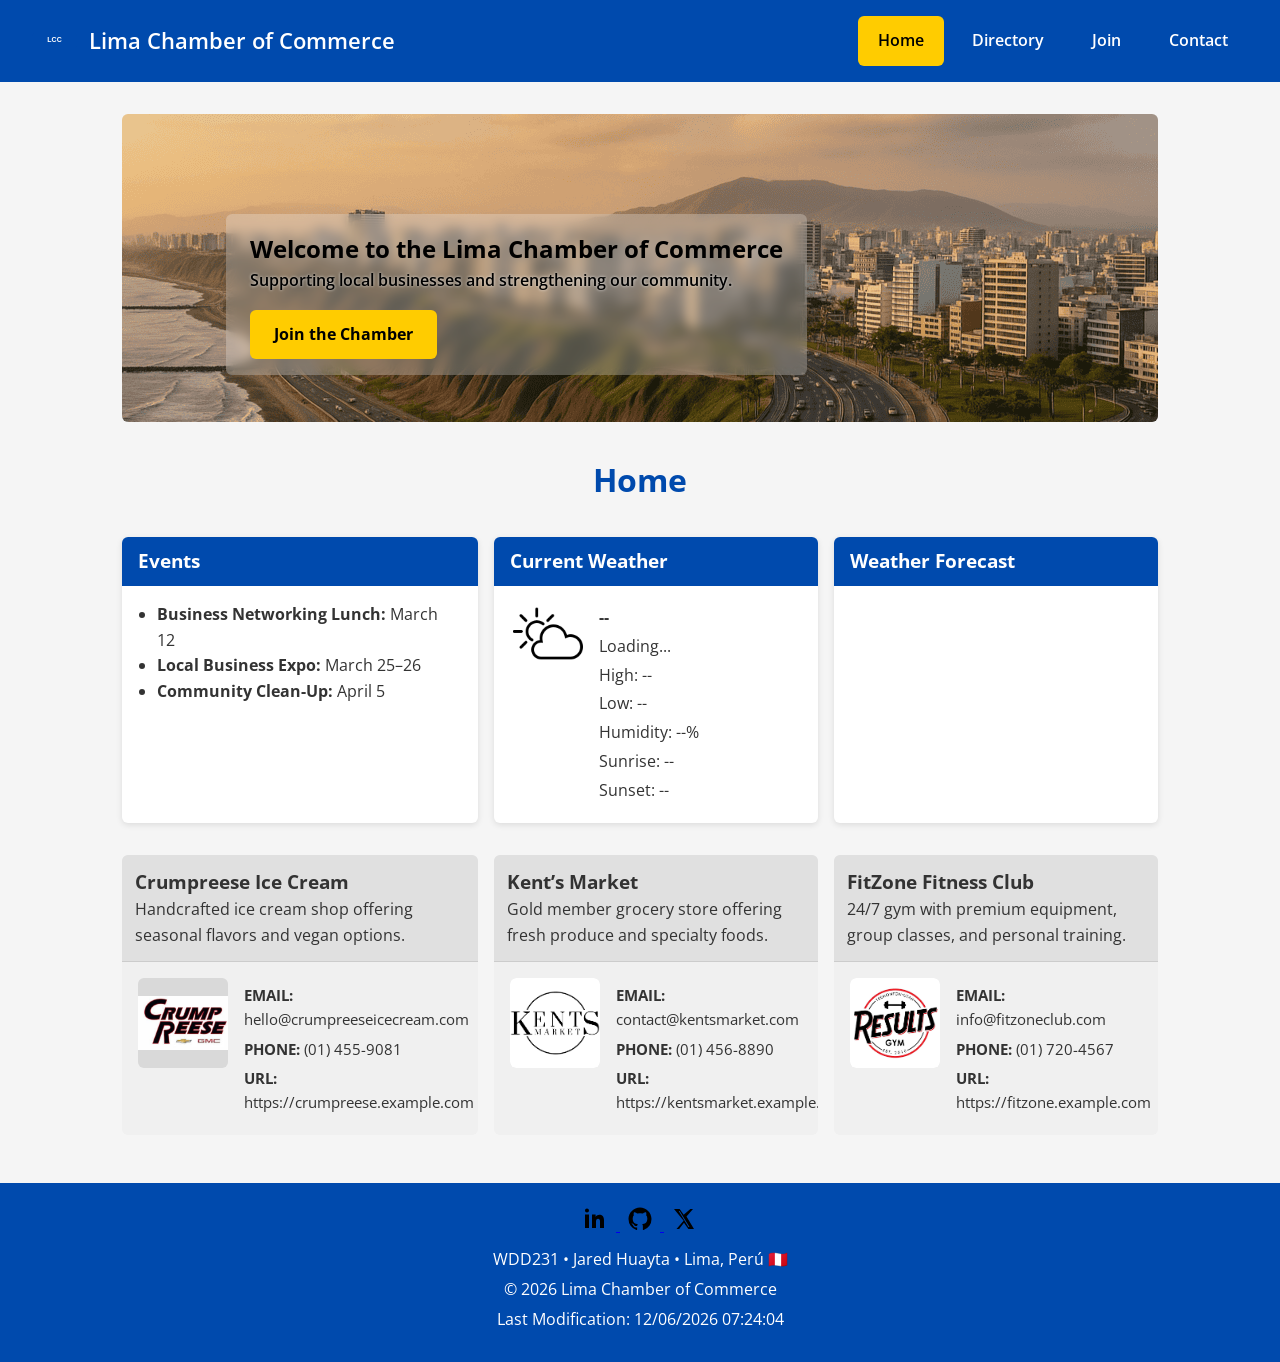
==== commit 8d154abc: "fix favicon" ====
--- a/chamber/index.html
+++ b/chamber/index.html
@@ -17,7 +17,7 @@
     <meta property="og:url" content="https://itsmejared.github.io/wdd231/chamber/index.html">
 
     <!-- Favicon -->
-    <link rel="icon" type="image/png" href="images/favicon.png">
+    <link rel="icon" type="image/png" href="images/favicon.ico">
 
     <link rel="preconnect" href="https://fonts.googleapis.com">
     <link rel="preconnect" href="https://fonts.gstatic.com" crossorigin>
--- a/chamber/styles/chamber.css
+++ b/chamber/styles/chamber.css
@@ -8,6 +8,15 @@
   --radius: 6px;
   --spacing: 1rem;
   --white-color: #ffffff;
+  --black-color: #000000;
+  --surface-100: #f0f0f0;
+  --surface-200: #e0e0e0;
+  --surface-300: #cccccc;
+  --surface-400: #d9d9d9;
+  --surface-500: #eef9f7;
+  --surface-600: #dff3ff;
+  --surface-700: #dcdcdc;
+  --link-blue: #0066cc;
 }
 
 /* ===== GLOBAL RESET ===== */
@@ -39,16 +48,6 @@
   padding: 0;
 }
 
-nav {
-  position: static !important;
-  top: auto !important;
-  left: auto !important;
-}
-
-nav li {
-  border-top: 0 !important; /* remove mobile border */
-}
-
 /* ===== HEADER ===== */
 header {
   display: flex;
@@ -81,14 +80,12 @@
 
 /* ===== NAVIGATION ===== */
 nav {
-  display: flex !important;
+  display: flex;
   justify-content: flex-end;
   align-items: center;
   flex: 1;
   background: transparent;
   border: none;
-  opacity: 1 !important;
-  transform: none !important;
 }
 
 nav ul {
@@ -113,7 +110,7 @@
 nav a:hover,
 nav a.active {
   background-color: var(--accent-color);
-  color: #000;
+  color: var(--black-color);
 }
 
 /* ===== MAIN ===== */
@@ -128,108 +125,6 @@
   font-size: 2rem;
   text-align: center;
   margin-bottom: 1.5rem;
-}
-
-/* === About Me + Student Photo === */
-.top-sections {
-  display: grid;
-  grid-template-columns: 2fr 1fr;
-  gap: 1rem;
-  margin-bottom: 2rem;
-}
-
-section {
-  background: #fff;
-  border-radius: var(--radius);
-  padding: 1.5rem;
-  box-shadow: 0 2px 6px rgba(0, 0, 0, 0.1);
-}
-
-section h2 {
-  background: var(--primary-color);
-  color: var(--white-color);
-  font-size: 1.1rem;
-  padding: 0.5rem 1rem;
-  border-radius: var(--radius) var(--radius) 0 0;
-  margin: -1.5rem -1.5rem 1rem -1.5rem;
-}
-
-section p {
-  font-size: 1rem;
-  line-height: 1.6;
-}
-
-.student-photo {
-  display: block;
-  margin: 0 auto;
-  max-width: 100%;
-  border-radius: var(--radius);
-}
-
-/* ===== COURSES ===== */
-.courses {
-  text-align: center;
-  margin-top: 2rem;
-}
-
-.courses h2 {
-  background: var(--primary-color);
-  color: var(--white-color);
-  padding: 0.5rem;
-  border-radius: var(--radius) var(--radius) 0 0;
-  font-size: 1.2rem;
-  margin-bottom: 1rem;
-}
-
-.filters {
-  display: flex;
-  justify-content: center;
-  gap: 1rem;
-  margin: 1.5rem 0;
-}
-
-.filters button {
-  background-color: var(--primary-color);
-  color: var(--white-color);
-  border: none;
-  padding: 0.5rem 1.5rem;
-  border-radius: var(--radius);
-  font-weight: 600;
-  cursor: pointer;
-  transition: background 0.2s ease;
-}
-
-.filters button:hover {
-  background-color: var(--accent-color);
-  color: #000;
-}
-
-.course-cards {
-  display: flex;
-  flex-direction: row; /* horizontal en desktop */
-  justify-content: center;
-  align-items: stretch;
-  flex-wrap: wrap;
-  gap: 1rem;
-}
-
-.course-card {
-  background-color: #eaeaea;
-  padding: 1rem;
-  border-radius: var(--radius);
-  width: 150px;
-  font-weight: 600;
-}
-
-.course-card.completed {
-  background-color: #d2ffd2;
-  border: 2px solid #32a852;
-}
-
-.credits {
-  margin-top: 1rem;
-  font-weight: 500;
-  font-size: 0.95rem;
 }
 
 /* ===== FOOTER ===== */
@@ -284,7 +179,7 @@
 
 .view-buttons button:hover {
   background: var(--accent-color);
-  color: #000;
+  color: var(--black-color);
 }
 
 /* GRID VIEW */
@@ -299,7 +194,7 @@
    ===================================================== */
 
 .member-card {
-  background: #fff;
+  background: var(--white-color);
   border-radius: var(--radius);
   box-shadow: 0 2px 6px rgba(0, 0, 0, 0.1);
 
@@ -374,13 +269,13 @@
   padding: 1rem;
   align-items: center;
   font-size: 0.95rem;
-  background: #fff;
+  background: var(--white-color);
   border-bottom: 1px solid #dcdcdc;
 }
 
 /* Zebra style */
 .list-item.even {
-  background: #eef9f7;
+  background: var(--surface-500);
 }
 
 /* text alignment */
@@ -389,13 +284,13 @@
 }
 
 .list-website a {
-  color: #0066cc;
+  color: var(--link-blue);
   text-decoration: none;
 }
 
 /* Hover */
 .list-item:hover {
-  background: #dff3ff;
+  background: var(--surface-600);
 }
 
 /* Hide images in list view */
@@ -432,11 +327,11 @@
   -webkit-backdrop-filter: blur(6px);
   padding: 1rem 1.5rem;
   border-radius: var(--radius);
-  color: #1f1f1f;
+  color: var(--black-color);
 }
 
 .hero-text p {
-  color: #1f1f1f;
+  color: var(--black-color);
   font-weight: 600;
   text-shadow: 0px 0px 3px rgba(255, 255, 255, 0.8);
 }
@@ -445,7 +340,7 @@
   display: inline-block;
   padding: 0.75rem 1.5rem;
   background: var(--accent-color);
-  color: #000;
+  color: var(--black-color);
   font-weight: bold;
   border-radius: var(--radius);
   text-decoration: none;
@@ -463,7 +358,7 @@
 
 /* Each card is fully independent */
 .info-card {
-  background: #fff;
+  background: var(--white-color);
   padding: 1rem 1.2rem;
   border-radius: var(--radius);
   box-shadow: 0 2px 6px rgba(0, 0, 0, 0.1);
@@ -471,7 +366,7 @@
 
 .info-card h3 {
   background: var(--primary-color);
-  color: #fff;
+  color: var(--white-color);
   padding: 0.6rem 1rem;
   margin: -1rem -1.2rem 1rem -1.2rem;
   border-radius: var(--radius) var(--radius) 0 0;
@@ -512,52 +407,270 @@
 /* ============= SPOTLIGHT ROW ============= */
 /* Spotlight card */
 .spotlight-card {
-    background: #f0f0f0;
-    border-radius: var(--radius);
-    overflow: hidden;
-    padding: 0;
+  background: var(--surface-100);
+  border-radius: var(--radius);
+  overflow: hidden;
+  padding: 0;
 }
 
 /* Header */
 .spotlight-header {
-    background: #e0e0e0;
-    padding: 0.8rem;
+  background: var(--surface-200);
+  padding: 0.8rem;
 }
 
 /* Divider line */
 .spotlight-divider {
-    width: 100%;
-    height: 1px;
-    background: #ccc;
+  width: 100%;
+  height: 1px;
+  background: var(--surface-300);
 }
 
 /* CONTENT LAYOUT: image left + info right */
 .spotlight-content {
-    display: flex;
-    align-items: flex-start;
-    gap: 1rem;
-    padding: 1rem;
+  display: flex;
+  align-items: flex-start;
+  gap: 1rem;
+  padding: 1rem;
 }
 
 /* Image box */
 .spotlight-img {
-    width: 90px;
-    height: 90px;
-    object-fit: contain;
-    background: #d9d9d9;
-    border-radius: var(--radius);
+  width: 90px;
+  height: 90px;
+  object-fit: contain;
+  background: var(--surface-400);
+  border-radius: var(--radius);
 }
 
 /* Info box */
 .spotlight-info {
-    flex: 1;
+  flex: 1;
 }
 
 .spotlight-info p {
-    margin: 0.3rem 0;
-    font-size: 0.95rem;
+  margin: 0.3rem 0;
+  font-size: 0.95rem;
 }
 
 .spotlight-info strong {
-    font-weight: bold;
-}+  font-weight: bold;
+}
+
+/* =========================================================
+   JOIN PAGE — DESKTOP
+   ========================================================= */
+.join-container {
+  display: grid;
+  grid-template-columns: 2fr 1.2fr;
+  gap: 2rem;
+}
+
+/* Cajas principales */
+.join-form-section,
+.membership-levels {
+  background: var(--white-color);
+  border-radius: var(--radius);
+  padding: 1.5rem;
+  box-shadow: 0 2px 6px rgba(0, 0, 0, 0.1);
+}
+
+/* Encabezados de cajas */
+.join-form-section h2,
+.membership-levels h2 {
+  background: var(--primary-color);
+  color: var(--white-color);
+  padding: 0.7rem 1rem;
+  margin: -1.5rem -1.5rem 1rem -1.5rem;
+  border-radius: var(--radius);
+  font-size: 1.1rem;
+}
+
+/* Formulario */
+.join-form {
+  display: flex;
+  flex-direction: column;
+  gap: 1rem;
+}
+
+.join-form fieldset {
+  border: 1px solid #ccc;
+  border-radius: var(--radius);
+  padding: 1rem;
+}
+
+.join-form legend {
+  padding: 0 0.5rem;
+  color: var(--primary-color);
+  font-weight: bold;
+}
+
+.join-form label {
+  display: flex;
+  flex-direction: column;
+  gap: 0.3rem;
+}
+
+.join-form input,
+.join-form select,
+.join-form textarea {
+  padding: 0.6rem 0.75rem;
+  border: 1px solid #ccc;
+  border-radius: var(--radius);
+  font-size: 1rem;
+}
+
+.submit-button {
+  margin-top: 0.5rem;
+  background: var(--primary-color);
+  color: white;
+  border: none;
+  border-radius: var(--radius);
+  padding: 0.75rem 1.25rem;
+  font-weight: 600;
+  cursor: pointer;
+}
+
+.submit-button:hover {
+  background: var(--accent-color);
+  color: black;
+}
+
+/* =========================================================
+   MEMBERSHIP CARDS
+   ========================================================= */
+.membership-card-grid {
+  display: grid;
+  grid-template-columns: 1fr;
+  gap: 1rem;
+}
+
+.membership-card {
+  opacity: 0; /* start invisible */
+  transform: translateY(15px); /* start slightly lowered */
+  animation: cardFadeUp 0.8s ease-out forwards;
+  background: #f8f8f8;
+  border-radius: var(--radius);
+  padding: 1rem 1.2rem;
+  box-shadow: 0 1px 4px rgba(0, 0, 0, 0.1);
+}
+
+/* Staggered animation timing */
+.membership-card:nth-child(1) {
+  animation-delay: 0.1s;
+}
+.membership-card:nth-child(2) {
+  animation-delay: 0.25s;
+}
+.membership-card:nth-child(3) {
+  animation-delay: 0.4s;
+}
+.membership-card:nth-child(4) {
+  animation-delay: 0.55s;
+}
+
+/* Keyframes create the effect */
+@keyframes cardFadeUp {
+  0% {
+    opacity: 0;
+    transform: translateY(15px);
+  }
+  100% {
+    opacity: 1;
+    transform: translateY(0);
+  }
+}
+
+.membership-card h3 {
+  color: var(--primary-color);
+  margin-bottom: 0.4rem;
+}
+
+.membership-card .price {
+  font-weight: 600;
+}
+
+.benefits-link {
+  display: inline-block;
+  margin-top: 0.5rem;
+  padding: 0.45rem 0.9rem;
+  color: var(--primary-color);
+  border: 1px solid var(--primary-color);
+  border-radius: var(--radius);
+  font-weight: 600;
+  text-decoration: none;
+}
+
+.benefits-link:hover {
+  background: var(--accent-color);
+  color: black;
+}
+
+/* =========================================================
+   DIALOG MODALS
+   ========================================================= */
+dialog.membership-modal {
+  position: fixed;
+  top: 50%;
+  left: 50%;
+  transform: translate(-50%, -50%); /* centers it */
+  margin: 0; /* prevent browser auto-centering offset */
+  padding: 0;
+  border: none;
+  border-radius: var(--radius);
+  max-width: 420px;
+  width: 90%; /* responsive */
+  background: white;
+}
+
+dialog::backdrop {
+  background: rgba(0, 0, 0, 0.45);
+}
+
+.modal-content {
+  padding: 1.5rem;
+}
+
+.modal-close {
+  margin-top: 1rem;
+  background: var(--primary-color);
+  color: white;
+  padding: 0.6rem 1.2rem;
+  border: none;
+  border-radius: var(--radius);
+  font-weight: 600;
+  cursor: pointer;
+}
+
+/* =========================================================
+   THANKYOU PAGE — DESKTOP
+   ========================================================= */
+.thankyou-section {
+  background: var(--white-color);
+  padding: 1.5rem;
+  border-radius: var(--radius);
+  box-shadow: 0 2px 6px rgba(0, 0, 0, 0.1);
+}
+
+.thankyou-section h2 {
+  background: var(--primary-color);
+  color: white;
+  padding: 0.75rem 1rem;
+  margin: -1.5rem -1.5rem 1rem -1.5rem;
+  border-radius: var(--radius);
+}
+
+.thankyou-details {
+  display: grid;
+  gap: 0.7rem;
+}
+
+.detail-row {
+  display: grid;
+  grid-template-columns: 0.6fr 1.4fr;
+  gap: 0.3rem;
+}
+
+.detail-row .label {
+  font-weight: bold;
+}
--- a/chamber/styles/chamber-small.css
+++ b/chamber/styles/chamber-small.css
@@ -6,7 +6,7 @@
     justify-content: space-between;
     align-items: center;
     background-color: var(--primary-color);
-    color: #fff;
+    color: var(--white-color);
     padding: var(--spacing);
     position: relative;
   }
@@ -30,10 +30,11 @@
   #menu-button {
     background: none;
     border: none;
-    color: #fff;
+    color: var(--white-color);
     font-size: 2rem;
     cursor: pointer;
     transition: transform 0.2s ease;
+    display: block;
   }
 
   #menu-button:hover {
@@ -51,6 +52,7 @@
     opacity: 0;
     transform: translateY(-10px);
     transition: all 0.3s ease;
+    z-index: 9999;
   }
 
   nav.open {
@@ -63,16 +65,18 @@
     list-style: none;
     margin: 0;
     padding: 0;
+    display: block; /* ← ADD THIS */
   }
 
   nav li {
     border-top: 1px solid rgba(255, 255, 255, 0.25);
+    display: block; /* ← ADD THIS */
   }
 
   nav a {
     display: block;
     padding: 1rem;
-    color: #fff;
+    color: var(--white-color);
     text-decoration: none;
     font-weight: 600;
   }
@@ -80,7 +84,7 @@
   nav a:hover,
   nav a.active {
     background-color: var(--accent-color);
-    color: #000;
+    color: var(--black-color);
   }
 
   /* ===== MAIN ===== */
@@ -96,7 +100,7 @@
   }
 
   section {
-    background: #fff;
+    background: var(--white-color);
     border-radius: var(--radius);
     padding: var(--spacing);
     margin-bottom: var(--spacing);
@@ -105,76 +109,13 @@
 
   section h2 {
     background: var(--primary-color);
-    color: #fff;
+    color: var(--white-color);
     padding: 0.5rem;
     border-radius: var(--radius) var(--radius) 0 0;
     font-size: 1.1rem;
     margin: -1rem -1rem 1rem -1rem;
   }
 
-  .student-photo {
-    display: block;
-    margin: 0.5rem auto;
-    max-width: 100%;
-    border-radius: var(--radius);
-  }
-
-  /* ===== COURSES ===== */
-  .courses {
-    text-align: center;
-  }
-
-  .filters {
-    display: flex;
-    justify-content: center;
-    gap: 0.5rem;
-    flex-wrap: wrap;
-    margin: 1rem 0;
-  }
-
-  .filters button {
-    background-color: var(--primary-color);
-    color: #fff;
-    border: none;
-    padding: 0.5rem 1.2rem;
-    border-radius: var(--radius);
-    font-weight: 600;
-    cursor: pointer;
-    transition: background 0.2s ease;
-  }
-
-  .filters button:hover {
-    background-color: var(--accent-color);
-    color: #000;
-  }
-
-  .course-cards {
-    display: flex;
-    flex-direction: column; /* vertical en mobile */
-    align-items: center;
-    gap: 0.5rem;
-  }
-
-  .course-card {
-    background: #eaeaea;
-    padding: 0.8rem;
-    border-radius: var(--radius);
-    width: 80%;
-    max-width: 200px;
-    text-align: center;
-    font-weight: 600;
-  }
-
-  .course-card.completed {
-    background-color: #d2ffd2;
-    border: 2px solid #32a852;
-  }
-
-  .credits {
-    margin-top: 0.8rem;
-    font-weight: 500;
-    font-size: 0.95rem;
-  }
   .hero-text h2,
   .hero-text p {
     display: none;
@@ -206,14 +147,37 @@
     font-size: 1.1rem;
   }
 
-  .spotlight-row {
+  /* =========================================================
+   JOIN — MOBILE
+   ========================================================= */
+  .join-container {
+    display: block;
+  }
+
+  .join-form-section,
+  .membership-levels {
+    margin-bottom: var(--spacing);
+  }
+
+  .membership-card-grid {
+    grid-template-columns: 1fr;
+  }
+
+  /* =========================================================
+   THANKYOU — MOBILE
+   ========================================================= */
+  .thankyou-details {
+    grid-template-columns: 1fr;
+  }
+
+  .detail-row {
     grid-template-columns: 1fr;
   }
 
   /* ===== FOOTER ===== */
   footer {
     background-color: var(--primary-color);
-    color: #fff;
+    color: var(--white-color);
     text-align: center;
     padding: var(--spacing);
   }
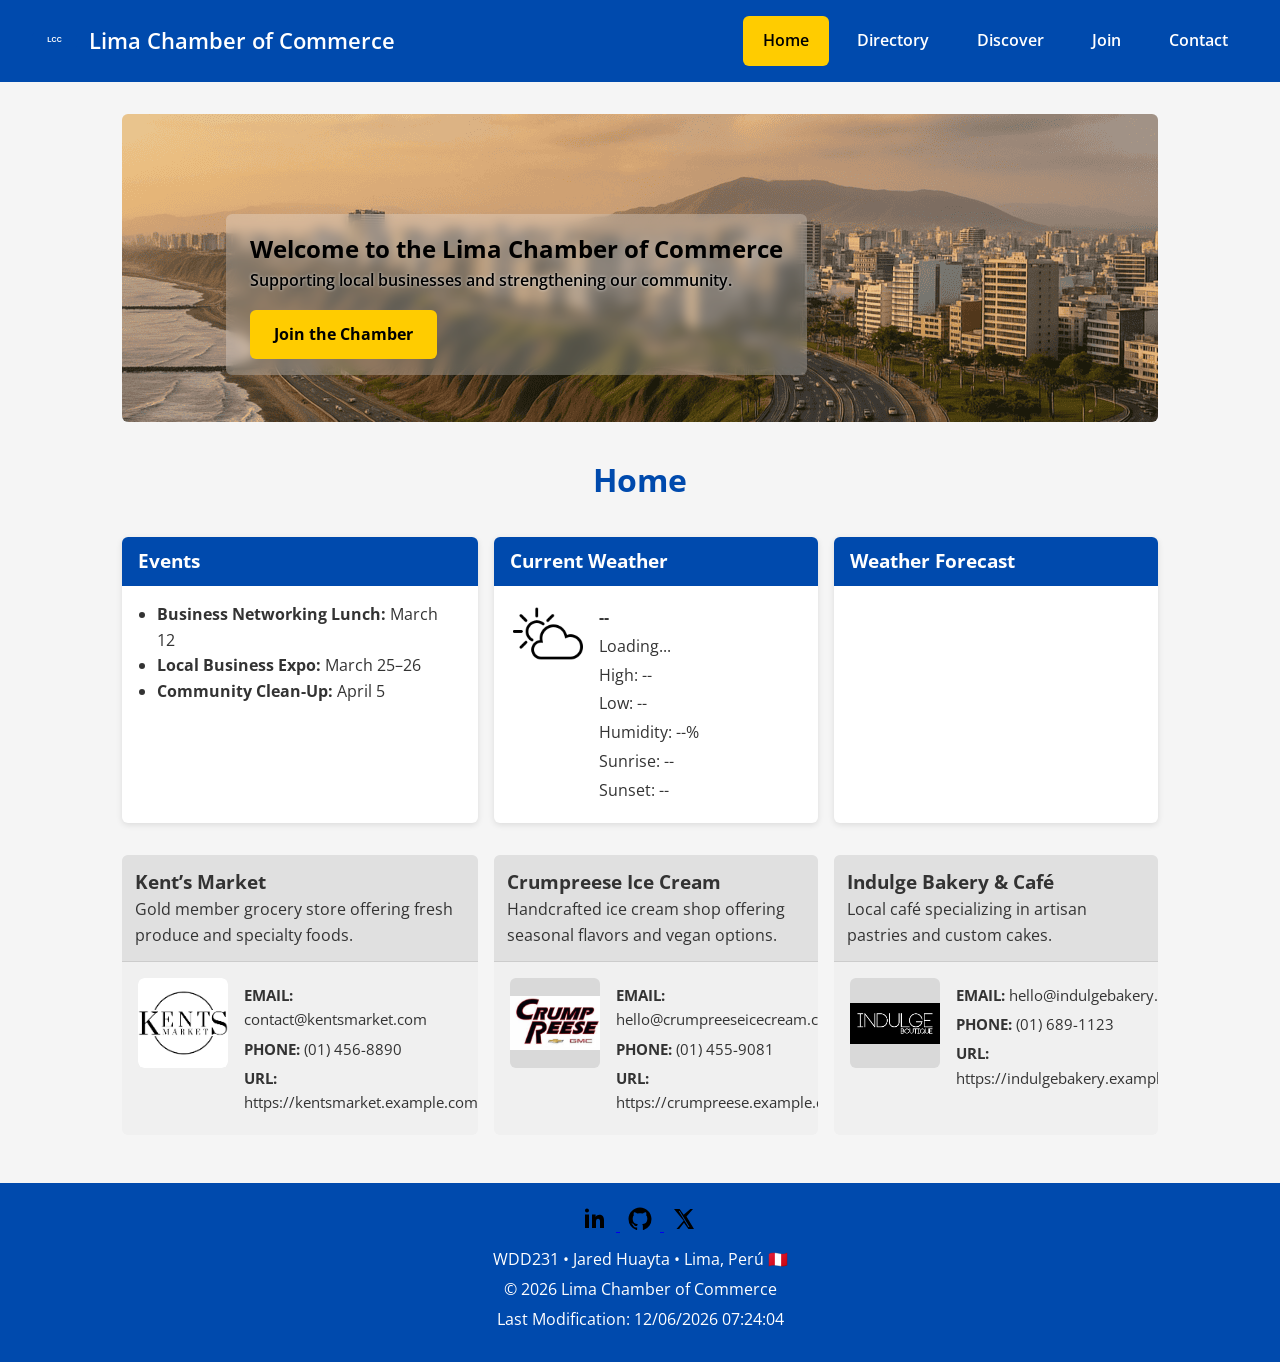
==== commit 63245548: "week 05" ====
--- a/chamber/index.html
+++ b/chamber/index.html
@@ -45,6 +45,7 @@
             <ul>
                 <li><a href="index.html" class="active">Home</a></li>
                 <li><a href="directory.html">Directory</a></li>
+                <li><a href="discover.html">Discover</a></li>
                 <li><a href="join.html">Join</a></li>
                 <li><a href="contact.html">Contact</a></li>
             </ul>
--- a/chamber/styles/chamber.css
+++ b/chamber/styles/chamber.css
@@ -674,3 +674,145 @@
 .detail-row .label {
   font-weight: bold;
 }
+/* ============================================
+   DISCOVER PAGE — DESKTOP (LARGE SCREENS)
+   ============================================ */
+
+/* GRID de 4 columnas */
+.discover-grid {
+  display: grid;
+  grid-template-columns: repeat(4, 1fr);
+  gap: 1.5rem;
+  grid-template-areas:
+    "place1 place2 place3 place4"
+    "place5 place6 place7 place8";
+}
+
+/* CARD desktop */
+.discover-card {
+  background: var(--white-color);
+  border-radius: var(--radius);
+  padding: 1rem;
+  box-shadow: 0 2px 6px rgba(0, 0, 0, 0.12);
+  transition: transform 0.25s ease, box-shadow 0.25s ease;
+}
+
+.discover-card h2 {
+  font-size: 1.1rem;
+  font-weight: 900;
+  text-align: center;
+  margin: 0 0 0.5rem 0;
+  min-height: 2.5rem;
+  display: flex;
+  align-items: center;
+  justify-content: center;
+}
+
+.discover-card img {
+  width: 100%;
+  height: 230px;
+  object-fit: cover;
+  transition: transform 0.25s ease, filter 0.25s ease;
+}
+
+.discover-card:hover img {
+  transform: scale(1.07);
+  filter: brightness(1.12);
+}
+
+.discover-card address {
+  font-weight: bolder;
+  text-align: center;
+  margin: 0.25rem 0 0.5rem 0;
+  min-height: 2.2rem; /* aprox. 2 líneas */
+  line-height: 1.1rem;
+  overflow: hidden;
+}
+
+.discover-card p {
+  text-align: justify;
+  hyphens: auto;
+  min-height: 3.3rem;
+  line-height: 1.1rem;
+  overflow: hidden;
+}
+
+.discover-card button {
+  width: 100%;
+  text-align: center;
+  padding: 0.7rem;
+  font-size: 1rem;
+  font-weight: 600;
+  border: none;
+  border-radius: var(--radius);
+  background-color: var(--primary-color);
+  color: var(--white-color);
+  cursor: pointer;
+  margin-top: 0.8rem;
+}
+
+.discover-card button:hover {
+  background-color: var(--accent-color);
+  color: var(--black-color);
+}
+
+/* ÁREAS DEL GRID */
+.place-1 {
+  grid-area: place1;
+}
+.place-2 {
+  grid-area: place2;
+}
+.place-3 {
+  grid-area: place3;
+}
+.place-4 {
+  grid-area: place4;
+}
+.place-5 {
+  grid-area: place5;
+}
+.place-6 {
+  grid-area: place6;
+}
+.place-7 {
+  grid-area: place7;
+}
+.place-8 {
+  grid-area: place8;
+}
+
+/* VISITOR MESSAGE */
+.visit-message {
+  width: 100%; /* full width of the grid area */
+  padding: 1rem 3rem 1rem 1rem;
+  background: var(--accent-color);
+  color: var(--black-color);
+  font-weight: 600;
+  border-radius: var(--radius);
+  box-shadow: 0 2px 6px rgba(0, 0, 0, 0.15);
+
+  /* layout */
+  position: relative;
+  display: flex;
+  justify-content: center; /* centers the text */
+  align-items: center;
+  margin: 1.5rem 0; /* spacing from title & grid */
+  text-align: center;
+}
+
+/* Close button */
+#closeVisitMsg {
+  position: absolute;
+  right: 12px;
+  top: 8px;
+  background: transparent;
+  border: none;
+  font-size: 1.2rem;
+  cursor: pointer;
+  color: var(--black-color);
+}
+
+#closeVisitMsg:hover {
+  transform: scale(1.15);
+}
--- a/chamber/styles/chamber-small.css
+++ b/chamber/styles/chamber-small.css
@@ -202,4 +202,42 @@
     margin: 0.3rem 0;
     font-size: 0.9rem;
   }
+
+  /* ============================================
+   DISCOVER PAGE — MOBILE (SMALL SCREENS)
+   ============================================ */
+
+  .discover-grid {
+    display: grid;
+    grid-template-columns: 1fr;
+    gap: 1rem;
+    grid-template-areas:
+      "place1"
+      "place2"
+      "place3"
+      "place4"
+      "place5"
+      "place6"
+      "place7"
+      "place8";
+  }
+
+  .discover-card {
+    background: white;
+    padding: 1rem;
+    border-radius: var(--radius);
+    box-shadow: 0 2px 6px rgba(0, 0, 0, 0.1);
+  }
+
+  .discover-card img {
+    width: 100%;
+    height: 200px;
+    object-fit: cover;
+  }
+
+  .discover-card:hover img,
+  .discover-card img:hover {
+    transform: none !important;
+    filter: none !important;
+  }
 }
